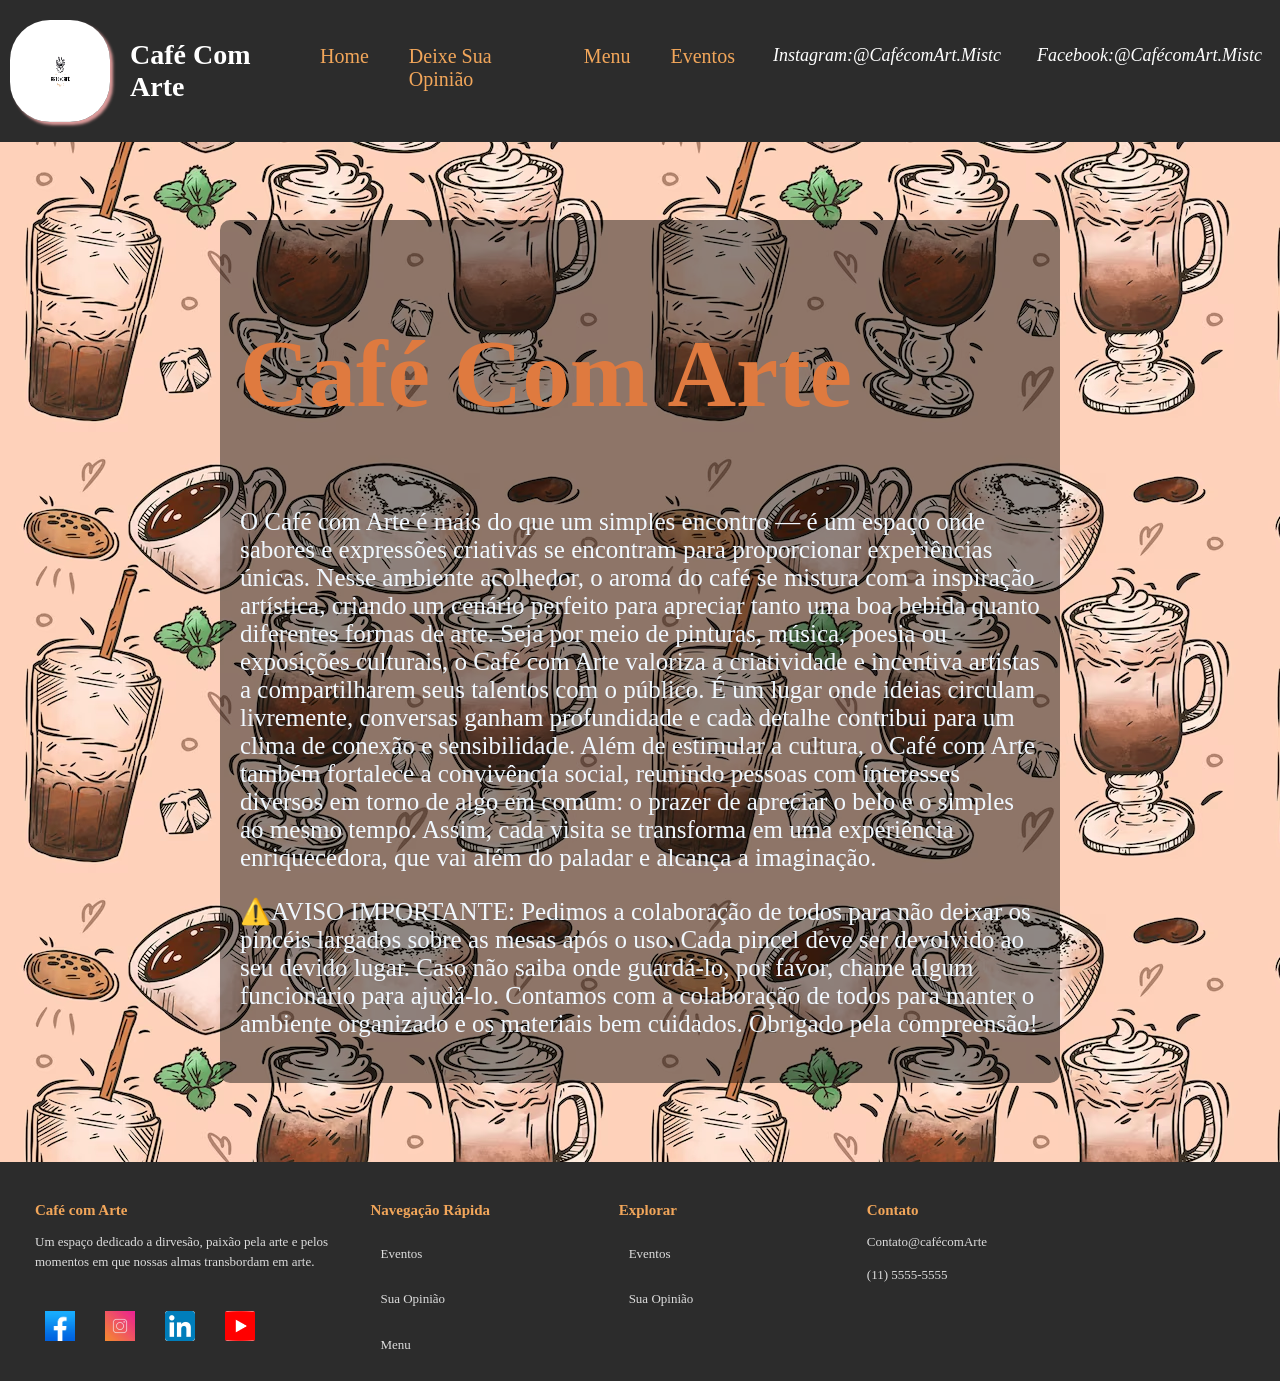
==== index.html @ 20704806 "Recapitulando Projeto ja realizado e que foi transferido e levemente modificado" ====
<!DOCTYPE html>
<html lang="en">
<head>
    <meta charset="UTF-8">
    <meta name="viewport" content="width=device-width, initial-scale=1.0">
    <title>Café com Arte</title>
     <link rel="stylesheet" href="/najin.css">
</head>
<body>
    <header>
        <img src="/coofeart.png">
        <h1>Café Com Arte</h1>

        <a href="/index.html">Home</a>
        <a href="/opiniao.html">Deixe Sua Opinião</a>
        <a href="/pag2.html">Menu</a>
        <a href="/event.html">Eventos</a>
        <i>Instagram:@CafécomArt.Mistc</i>
        <i>Facebook:@CafécomArt.Mistc</i>
    </header>
    <div class="crucius">
        <div class="divEscura">
        <h2>Café Com Arte</h2>
        <p>O Café com Arte é mais do que um simples encontro —
            é um espaço onde sabores e expressões criativas se encontram para proporcionar experiências únicas.
            Nesse ambiente acolhedor, o aroma do café se mistura com a inspiração artística,
            criando um cenário perfeito para apreciar tanto uma boa bebida quanto diferentes formas de arte.
        Seja por meio de pinturas, música, poesia ou exposições culturais,
            o Café com Arte valoriza a criatividade e incentiva artistas a compartilharem seus talentos com o público.
            É um lugar onde ideias circulam livremente,
            conversas ganham profundidade e cada detalhe contribui para um clima de conexão e sensibilidade.
          Além de estimular a cultura, o Café com Arte também fortalece a convivência social,
            reunindo pessoas com interesses diversos em torno de algo em comum: o prazer de apreciar o belo e o simples
            ao mesmo tempo.
            Assim, cada visita se transforma em uma experiência enriquecedora, que vai além do paladar e alcança a
            imaginação.</p>
            <p> ⚠️AVISO IMPORTANTE:
Pedimos a colaboração de todos para não deixar os pincéis largados sobre as mesas após o uso.

Cada pincel deve ser devolvido ao seu devido lugar. Caso não saiba onde guardá-lo, por favor, chame algum funcionário para ajudá-lo.

Contamos com a colaboração de todos para manter o ambiente organizado e os materiais bem cuidados.

Obrigado pela compreensão!</p>
</div>
    </div> 

    <footer>

    <div class="footer-container">


        <!-- LOGO / DESCRIÇÃO -->

        <div class="footer-coluna">

            <h3>Café com Arte</h3>

            <p>
                Um espaço dedicado a dirvesão, paixão pela arte
                 e pelos momentos em que nossas almas transbordam em arte.
            </p>


            <!-- REDES SOCIAIS -->

            <div class="redes">

                <a href="#">
                    <img src="/face.png" alt="Facebook">
                </a>

                <a href="#">
                    <img src="/insta.png" alt="Instagram">
                </a>

                <a href="#">
                    <img src="/link.png" alt="Linkedin">
                </a>

                <a href="#">
                    <img src="/you.png" alt="Youtube">
                </a>

            </div>

        </div>


        <!-- NAVEGAÇÃO -->

        <div class="footer-coluna">

            <h3>Navegação Rápida</h3>

            <a href="/event.html">Eventos</a>

            <a href="/opiniao.html">Sua Opinião</a>

            <a href="/pag2.html">Menu</a>

        </div>


        <!-- EXPLORAR -->

        <div class="footer-coluna">

            <h3>Explorar</h3>

            <a href="/event.html">Eventos</a>

            <a href="/opiniao.html">Sua Opinião</a>


        </div>


        <!-- CONTATO -->

        <div class="footer-coluna">

            <h3>Contato</h3>

            <p>Contato@cafécomArte</p>

            <p>(11) 5555-5555</p>

        </div>

    </div>

</body>
</html>
---- najin.css ----
body{
     background-image: url("/ilustracao-de-cafe-esboco-desenhado-a-mao-cappuccino-latte-americano-expresso_465573-3.avif");
    margin: 0;
     display: flex;
    flex-direction: column;
    gap: 50px;
   
}
header {
    background-color: #2c2c2c; 
    color: #ffffff; 
    padding: 20px 10px; 
    font-size: 14px;  
    display: flex;
    justify-content: center;
    gap: 20px;
}

 a {
    color: #f2a65a; 
    text-decoration: none;
    margin: 0 10px;
    margin-top: 25px;
    font-size: 20px;
   
}

 a:hover {
    text-decoration: none;
}


 header img{

  width: 100px;   
  height: auto;  
  border-radius: 40px;
  box-shadow:3px 3px 3px rgb(223, 156, 156); 
}

 i {
    margin: 0 8px;
    font-size: 18px;
    cursor: pointer;
    margin-top: 25px;
   

}
.crucius{
     display: flex;
    flex-direction: column;
    justify-content: center;
    align-items: center;
    height: 100vh;
  padding: 10px;
   
}
h2{
   font-family: Cambria, Cochin, Georgia, Times, 'Times New Roman', serif;
    font-size: 95px;
    color: rgb(223, 122, 63);
   
}
 .crucius p{
  font-family: Cambria, Cochin, Georgia, Times, 'Times New Roman', serif;
    font-size: 25px;
   width: 800px;
   color: aliceblue;   
 }
 .divEscura{
    background-color: rgba(0, 0, 0, 0.445);
    padding: 20px;
    border-radius: 10px;

}

footer {
    background-color: #2c2c2c;
    color: white;
    padding-right: 160px;
}


.footer-container {

    max-width: 1050px;

    margin: auto;

    padding: 25px;

    display: grid;

    grid-template-columns:
        1.4fr 1fr 1fr 1fr;

    gap: 30px;
}


.footer-coluna h3 {

    color: #f2a65a;

    font-size: 15px;

    margin-bottom: 12px;
}


.footer-coluna p,
.footer-coluna a {

    color: #ddd;

    font-size: 13px;

    line-height: 1.6;
}


.footer-coluna a {

    display: block;

    text-decoration: none;

    transition: 0.3s;
}


.footer-coluna a:hover {

    color: #1035b1;

    transform: translateX(4px);
}


/* REDES SOCIAIS */

.redes {

    display: flex;

    gap: 10px;

    margin-top: 12px;
}


.redes a {

    width: 30px;

    height: 30px;

    display: flex;

    align-items: center;

    justify-content: center;

    background-color: white;

    color: #0b4c55;

    border-radius: 3px;

    transition: 0.3s;
}


.redes a:hover {

    background-color: #588af7;

    transform: translateY(-4px);
}

.redes img{
    width: 100%;
    height: 100%;
    object-fit: cover;
}
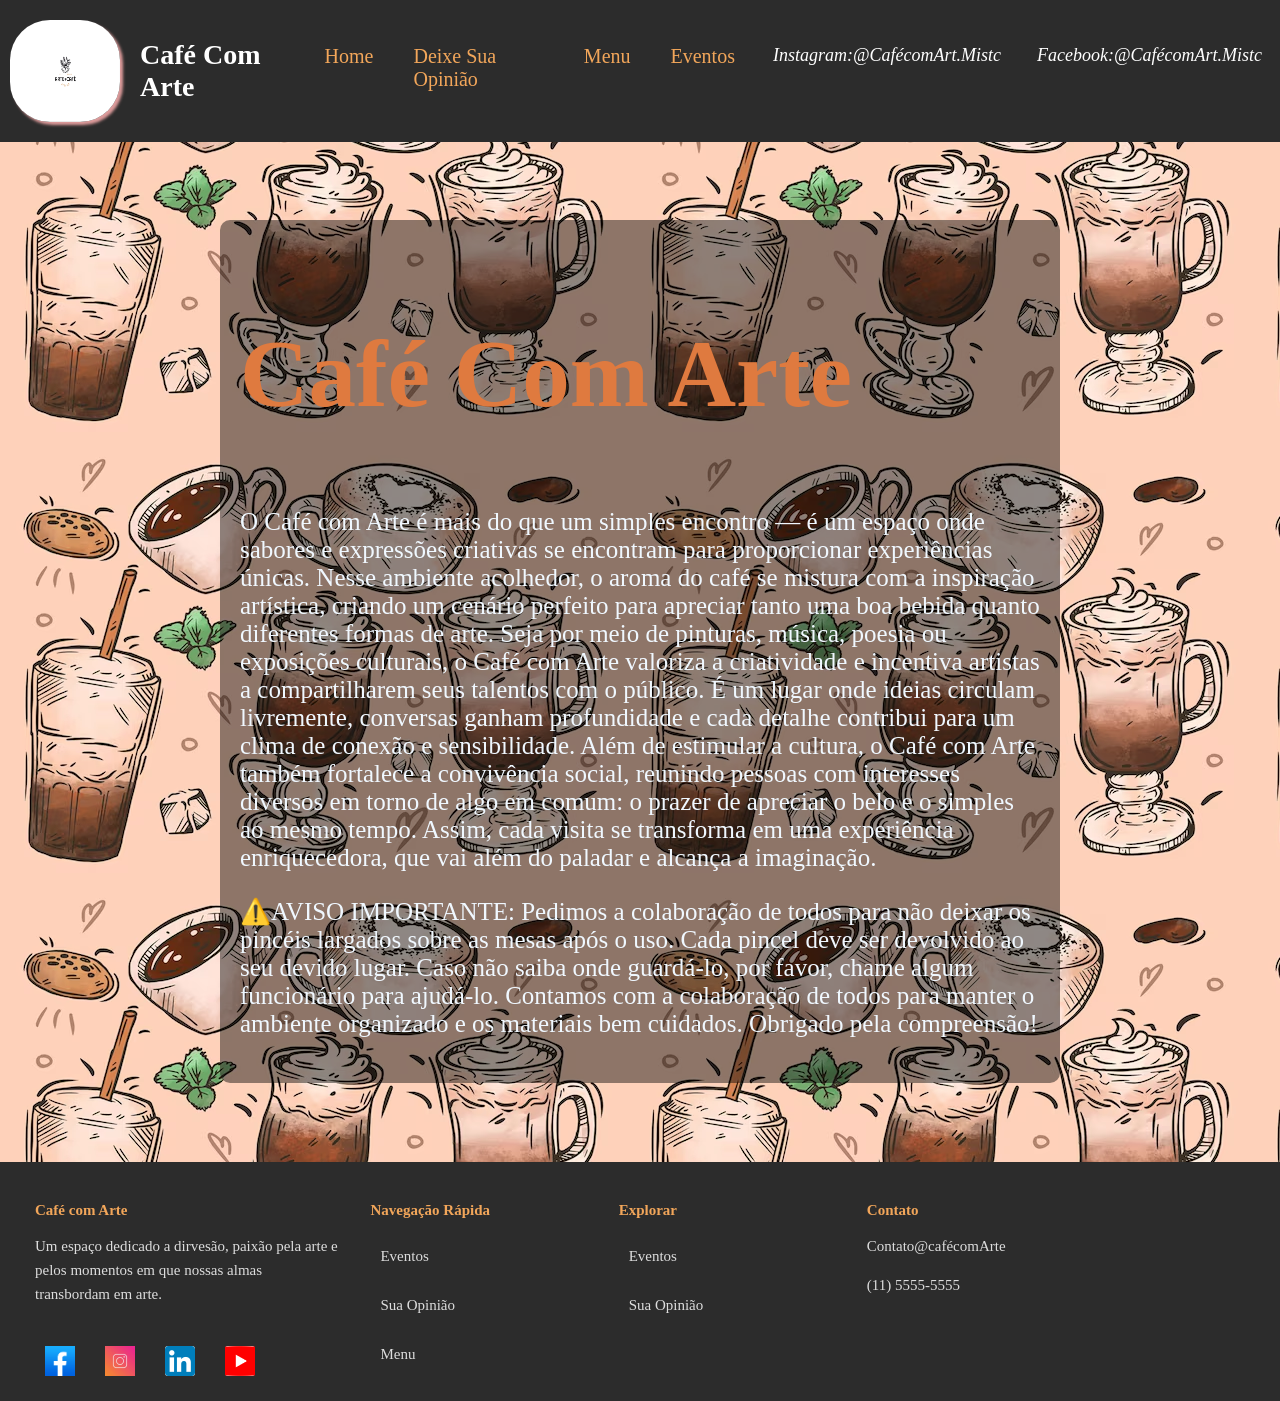
==== commit 93838ebc: "savee" ====
--- a/index.html
+++ b/index.html
@@ -4,7 +4,7 @@
     <meta charset="UTF-8">
     <meta name="viewport" content="width=device-width, initial-scale=1.0">
     <title>Café com Arte</title>
-     <link rel="stylesheet" href="/najin.css">
+     <link rel="stylesheet" href="najin.css">
 </head>
 <body>
     <header>
--- a/najin.css
+++ b/najin.css
@@ -32,7 +32,7 @@
 
  header img{
 
-  width: 100px;   
+  width: 110px;   
   height: auto;  
   border-radius: 40px;
   box-shadow:3px 3px 3px rgb(223, 156, 156); 
@@ -113,7 +113,7 @@
 
     color: #ddd;
 
-    font-size: 13px;
+    font-size: 15px;
 
     line-height: 1.6;
 }
